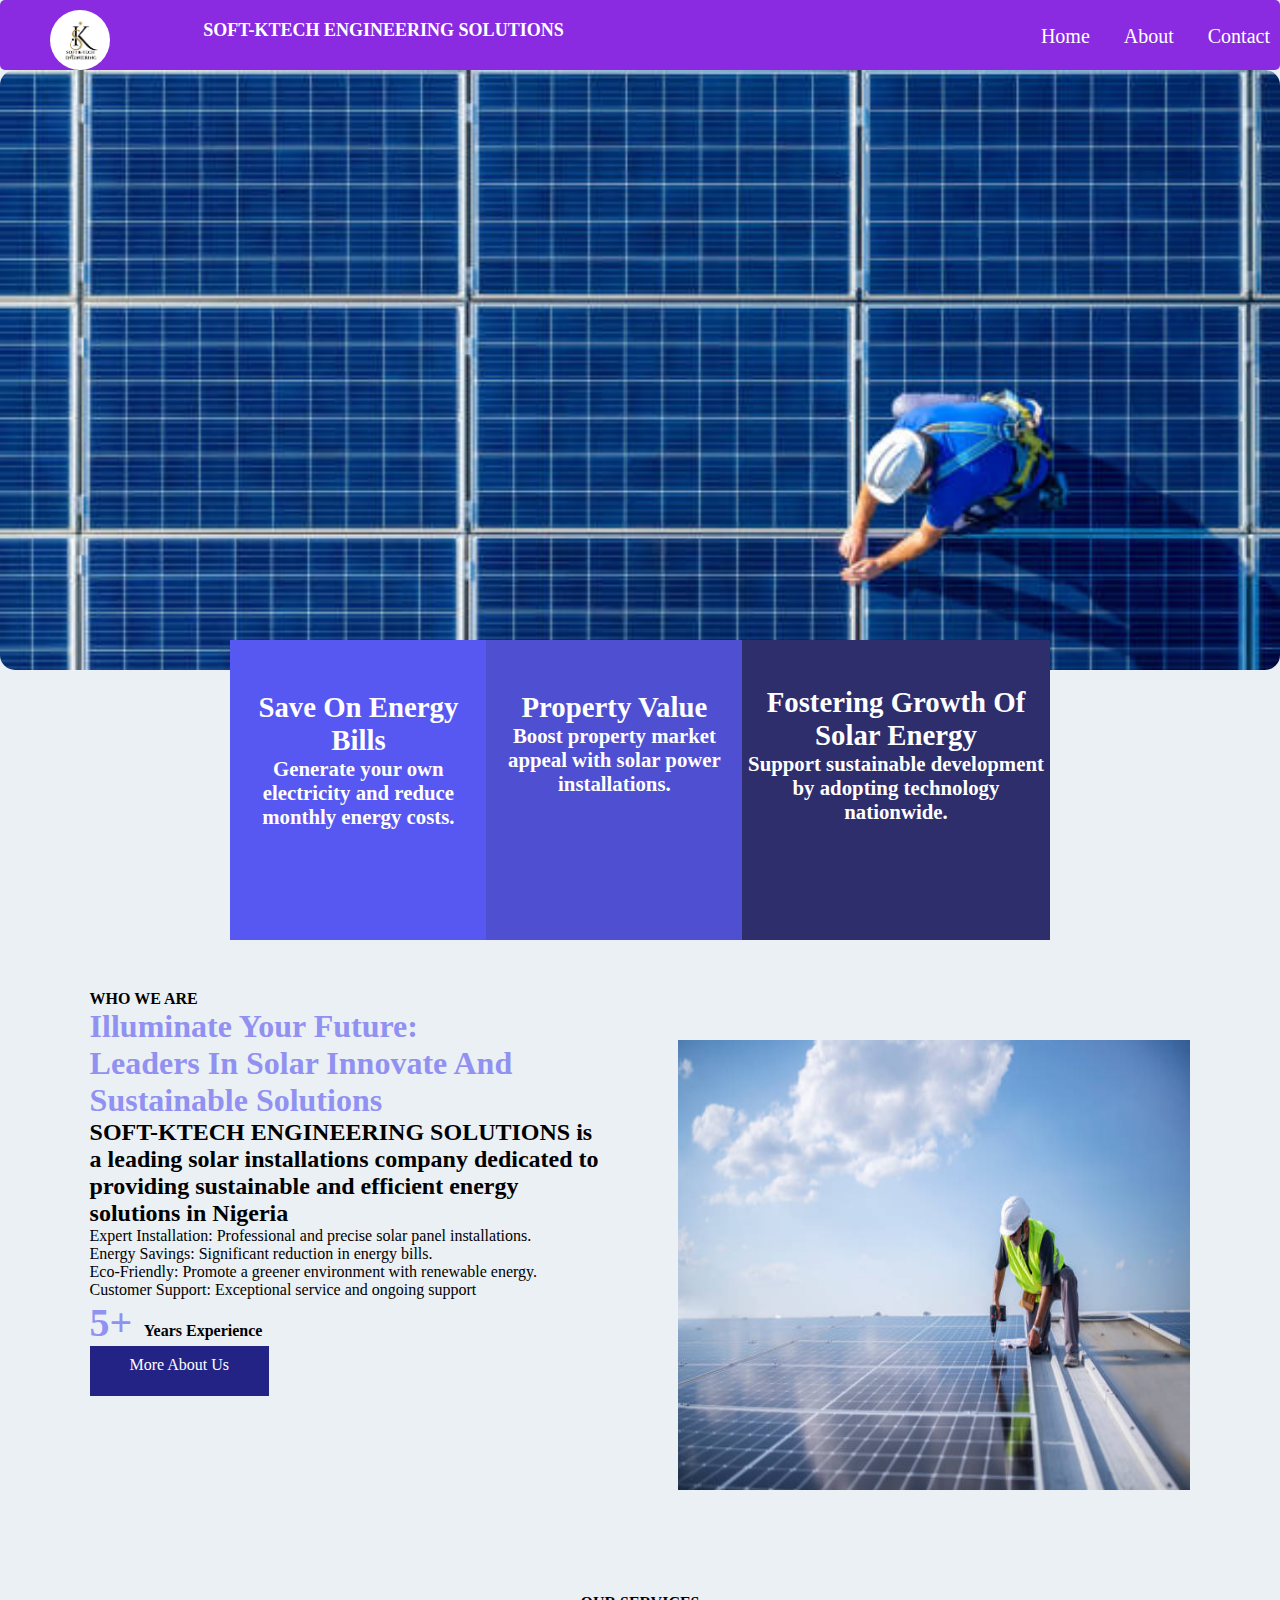
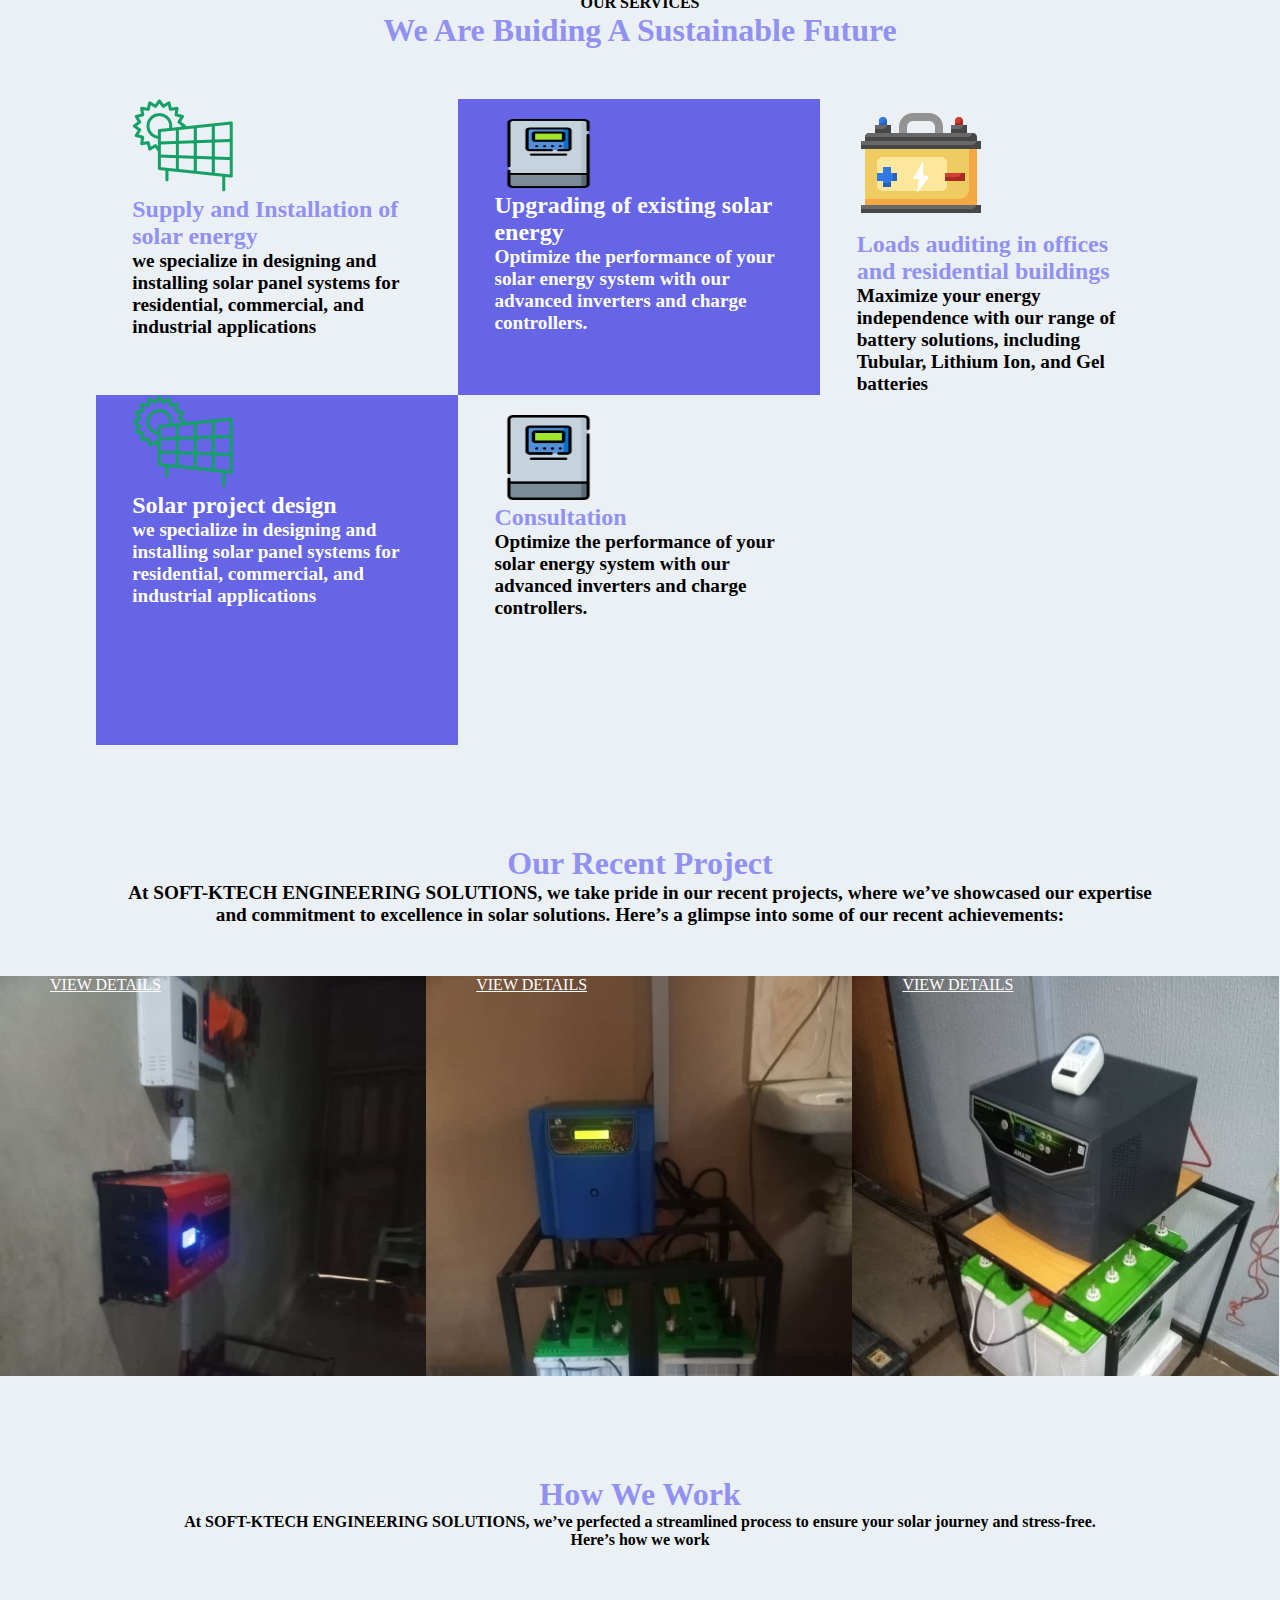
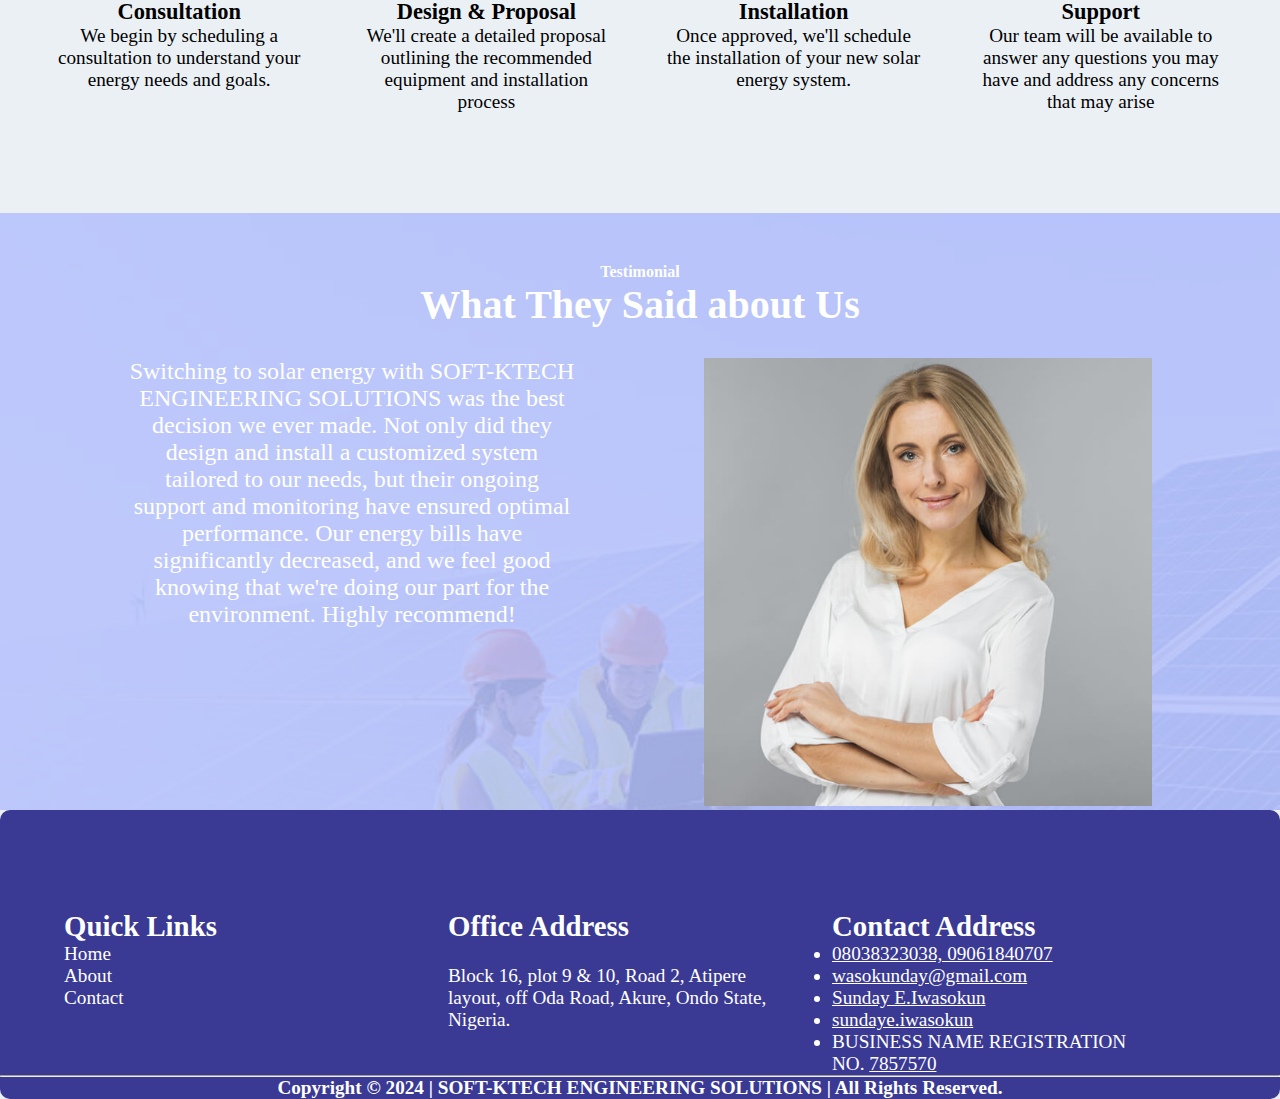
==== index.html @ e068b26a "first commit" ====
<!DOCTYPE html>
<html lang="en">
<head>
    <meta charset="UTF-8">
    <meta name="viewport" content="width=device-width, initial-scale=1.0">
    <title>SOFT-KTECH ENGINEERING SOLUTIONS</title>
    <link rel="stylesheet" href="https://cdnjs.cloudflare.com/ajax/libs/font-awesome/6.6.0/css/all.min.css" integrity="sha512-Kc323vGBEqzTmouAECnVceyQqyqdsSiqLQISBL29aUW4U/M7pSPA/gEUZQqv1cwx4OnYxTxve5UMg5GT6L4JJg==" crossorigin="anonymous" referrerpolicy="no-referrer" />
    <link href="https://cdn.jsdelivr.net/npm/bootstrap@5.0.2/dist/css/bootstrap.min.css" rel="stylesheet" integrity="sha384-EVSTQN3/azprG1Anm3QDgpJLIm9Nao0Yz1ztcQTwFspd3yD65VohhpuuCOmLASjC" crossorigin="anonymous">
    <link rel="stylesheet" href="css/index.css">
    <link rel="preconnect" href="https://fonts.googleapis.com">
    <link rel="preconnect" href="https://fonts.gstatic.com" crossorigin>
    <link href="https://fonts.googleapis.com/css2?family=Poppins:ital,wght@0,100;0,200;0,300;0,400;0,500;0,600;0,700;0,800;0,900;1,100;1,200;1,300;1,400;1,500;1,600;1,700;1,800;1,900&display=swap" rel="stylesheet">
</head>
<body>
  <div style="display: flex; background-color: blueviolet; border-radius: 5px; justify-content: space-between; ">
    <img style="margin-left: 50px; border-radius: 50px; height: 60px; margin-top: 10px;" src="image/soft-tech logo.jfif" alt="">
    <h2 id="head" style="font-size: large; margin-top: 20px; margin-right: 30%; color: rgb(255, 255, 255);"> SOFT-KTECH ENGINEERING SOLUTIONS</h2>

    <div id="head1" class="navlink" style="margin-top: 25px; margin-right: 10px; ">
        <a href="index.html" id="hold" style=" font-size: 20px; text-decoration: none;  color: rgb(255, 255, 255);">Home</a>
        <a href="about.html" id="hold" style="margin-left: 30px; font-size: 20px; text-decoration: none;  color: rgb(255, 255, 255);">About</a>
        <a href="contact.html" id="hold" style="margin-left: 30px; font-size: 20px; text-decoration: none; color: rgb(255, 255, 255);">Contact</a>
    </div>
    <div class="bx bx-main" id="menu-icon">
      <span><i class="fa-solid fa-bars"></i></span>
  </div>
  </div>
    
    <div>
        <div>
            <h1 id="size" style="background-image: url(image/cover.jpg); height: 600px;border-radius: 15px; background-size:cover;"></h1>
        </div>
    </div>

    <!-- Benefit -->
    <div  class="benefit" style="display: flex; color: white; margin:auto; width: 80%; text-align: center; margin-top: -30px; ">
      <div id="benefit1"  style="margin-left: 10%; width: 25%; height: 300px; background-color: rgb(87, 87, 241);">
        <h2 style="font-size: 180%; margin-top: 20%;">Save On Energy Bills</h2>
        <h4 style="font-size: 130%;">Generate your own electricity and reduce monthly energy costs.</h4>
      </div>
      <div id="benefit1"  style="width: 25%; height: 300px; background-color: rgb(79, 79, 209);">
        <h2 style="font-size: 180%; margin-top: 20%;" >Property Value</h2>
        <h4 style="font-size: 130%;">Boost property market appeal with solar power installations.</h4>
      </div>
      <div id="benefit2"  style="width: 30%; height: 300px; background-color: rgb(46, 46, 109);">
        <h2 style="font-size: 180%; margin-top: 15%;">Fostering Growth Of Solar Energy</h2>
        <h4 style="font-size: 130%;">Support sustainable development by adopting technology nationwide.</h4>
      </div>
    </div>

     <!-- Who we Are -->
    <div id="where" style="display: flex; width: 100%;  margin-top: 50px;">
        <div id="word" style="width: 40%; margin-left: 7%;">
          <h4> <strong> WHO WE ARE</strong></h4>
          <h1 style="color: rgb(145, 145, 241);"><strong> Illuminate Your Future: <br>
            Leaders In Solar Innovate And Sustainable Solutions</strong>
          </h1>
          <h3 style="font-size: 150%;">SOFT-KTECH ENGINEERING SOLUTIONS is a leading solar installations company dedicated
            to providing sustainable and efficient energy solutions in Nigeria
          </h3>
          <li style="list-style-type: none;">
            <ul><i style="color: blue;" class="fa fa-check-square" aria-hidden="true"></i>
              Expert Installation: Professional and precise solar panel installations.</ul>
            <ul><i style="color: blue;" class="fa fa-check-square" aria-hidden="true"></i>
              Energy Savings: Significant reduction in energy bills.</ul>
            <ul><i style="color: blue;" class="fa fa-check-square" aria-hidden="true"></i>
              Eco-Friendly: Promote a greener environment with renewable energy.</ul>
            <ul><i style="color: blue;" class="fa fa-check-square" aria-hidden="true"></i>
              Customer Support: Exceptional service and ongoing support</ul>
          </li>
          <h4><strong style="font-size: 250%; color: rgb(145, 145, 241);" >5+</strong> &nbsp; Years Experience</h4>
          <div  style=" text-align: center; padding-top: 10px; background-color: rgb(35, 35, 133); height: 50px; width: 35%;"><a href="about.html" style="height: 100%; text-decoration: none; color: white;">More About Us</a></div>
        </div>
        <div id="pict" style="width: 40%; margin-right: 7%; margin-left: 6%; ">
          <img src="image/image3.jpg" alt="" style="margin-top: 50px; height: 450px; width: 100%;">
        </div>
    </div>

    <!-- Our Services -->
    <div style="text-align: center; margin-bottom: 100px; margin-top: 100px;">
        <h4><strong>OUR SERVICES</strong></h4>
        <h1 style="color: rgb(145, 145, 241);">We Are Buiding A Sustainable Future</h1>
        <div id="service" style="display: flex; flex-wrap: wrap; width: 100%;  margin-top: 50px;">
          <div id="word" style="width: 28.3%; margin-left: 7.5%;  text-align: left;">
            <img src="image/Vector.png" style="margin-left: 10%;" alt="">
            <div style="width: 80%; margin-left: 10%;">
              <h2 style="color: rgb(145, 145, 241); font-size: 150%;">Supply and Installation of solar energy</h2>
              <h4 style="font-size: 120%">we specialize in designing and installing solar panel systems for residential, commercial, and industrial applications</h4>
            </div>
          </div>
          <div id="word" style="width: 28.3%; background-color: rgb(101, 101, 230); text-align: left;">
            <img src="image/solar-inverter.png" style="padding-top: 20px; margin-left: 10%;margin-left: 10%; height: 30%; width: 30%;" alt="">
            <div style="width: 80%; margin-left: 10%; color: rgb(255, 255, 255);">
              <h2 style="font-size: 150%;">Upgrading of existing solar energy</h2>
              <h4 style="font-size: 120%">Optimize the performance of your solar energy system with our advanced inverters and charge controllers.</h4>
            </div>
          </div>
          <div id="word" style="width: 28.3%; margin-right: 7.5%; text-align: left;">
            <img src="image/battery.png" style="margin-left: 10%;" alt="">
            <div style="width: 80%; margin-left: 10%;">
              <h2 style="color: rgb(145, 145, 241); font-size: 150%">Loads auditing in offices and residential buildings</h2>
              <h4 style="font-size: 120%">Maximize your energy independence with our range of battery solutions, including Tubular, Lithium Ion, and Gel batteries</h4>
            </div>
          </div><br>
          <div id="word" style="width: 28.3%; margin-left: 7.5%; height: 350px; background-color: rgb(101, 101, 230); text-align: left;">
            <img src="image/Vector.png" style="margin-left: 10%;" alt="">
            <div style="width: 80%; margin-left: 10%; color: rgb(255, 255, 255);">
              <h2 style="font-size: 150%;">Solar project design</h2>
              <h4 style="font-size: 120%">we specialize in designing and installing solar panel systems for residential, commercial, and industrial applications</h4>
            </div>
          </div>
          <div id="word" style="width: 28.3%; text-align: left;">
            <img src="image/solar-inverter.png" style="padding-top: 20px; margin-left: 10%;margin-left: 10%; height: 30%; width: 30%;" alt="">
            <div style="width: 80%; margin-left: 10%;">
              <h2 style="color: rgb(145, 145, 241); font-size: 150%;">Consultation</h2>
              <h4 style="font-size: 120%">Optimize the performance of your solar energy system with our advanced inverters and charge controllers.</h4>
            </div>
          </div>
        </div>
    </div>

    <!-- our recent work -->
    <div style="margin: 0px;" >
          <div id="recent" style="text-align: center; margin-top: 20px;">
            <h1 style="color: rgb(145, 145, 241);">Our Recent Project</h1>
            <h4 style=" margin: auto; width: 80%; font-size: 120%; margin-bottom: 50px;">At SOFT-KTECH ENGINEERING SOLUTIONS, we take pride in our recent projects, where we’ve showcased our expertise and commitment to excellence in solar solutions. Here’s a glimpse into some of our recent achievements:</h4>
          </div>
          <div id="where" style="display: flex; width: 100%; height: 400px;">
            <div id="word1" style="width: 33.3%;  background-size: cover; background-image: url(image/WhatsApp\ Image\ 2024-06-14\ at\ 4.16.37\ PM.jpeg);">
              <a href="" style="color: white; margin-left: 50px; margin-top: 380px;">VIEW DETAILS</a>
            </div>
            <div id="word1" style="width: 33.3%;  background-size: cover; background-image: url(image/WhatsApp\ Image\ 2024-06-14\ at\ 4.16.38\ PM.jpeg);">
              <a href="" style="color: white; margin-left: 50px; margin-top: 380px;">VIEW DETAILS</a>
            </div>
            <div id="word1" style="width: 33.3%;  background-size: cover; background-image: url(image/WhatsApp\ Image\ 2024-06-14\ at\ 4.16.38\ PM\ \(1\).jpeg);">
              <a href="" style="color: white; margin-left: 50px; margin-bottom: 380px ;">VIEW DETAILS</a>
            </div>
          </div>
    </div>

        <!-- how we work -->

    <div style="text-align: center; margin-top: 100px;">
          <h1 style="color: rgb(145, 145, 241);"><strong>How We Work</strong></h1>
          <h4 style="width: 80%; margin: auto;">At SOFT-KTECH ENGINEERING SOLUTIONS, we’ve perfected a streamlined
            process to ensure your solar journey and stress-free. <br>
            Here’s how we work
          </h4>
          <div id="where" style="display: flex; width: 100%; font-size: 120%; margin-top: 50px;">
            <div id="word" style="width:20%; margin-left: 4%;">
              <i  class="fa fa-book" aria-hidden="true"></i>
              <h3><strong>Consultation</strong></h3>
              <p>
                We begin by scheduling a consultation to 
                understand your energy needs and goals.
              </p>
            </div>
            <div id="word" style="width:20%; margin-left: 4%;">
              <i class="fa fa-users" aria-hidden="true"></i>
              <h3><strong>Design & Proposal</strong></h3>
              <p>
                We'll create a detailed proposal outlining
                the recommended equipment and installation process
              </p>
            </div>
            <div id="word" style="width:20%; margin-left: 4%;">
              <i class="fa fa-book" aria-hidden="true"></i>
              <h3><strong>Installation</strong></h3>
              <p>Once approved, we'll schedule the installation of your new
                 solar energy system.
              </p>
            </div>
            <div id="word" style="width:20%; margin-left: 4%;">
              <i class="fa fa-book" aria-hidden="true"></i>
              <h3><strong>Support</strong></h3>
              <p>Our team will be available to answer any questions
                 you may have and address any concerns that may arise
              </p>
            </div>
          </div>
    </div>

        <!-- Testimonial -->

    <div style="background-image: url(image/image1.jpg); width: 100%; margin-top: 100px; background-size:cover; text-align: center; color: white;">
          <div style=" background-color: rgba(181, 192, 250, 0.877);">
            <h4 style="padding-top: 50px;"><strong>Testimonial</strong></h4>
            <h2 style="font-size: 250%;"><strong>What They Said about Us</strong></h2>
            <div id="where" style="padding-top: 30px; display: flex; width: 100%;">
              <div  id="test" style="width: 35%; margin-left: 10%; font-size: 150%;"><p>Switching to solar energy with 
                SOFT-KTECH ENGINEERING SOLUTIONS was the best decision we ever made.
                Not only did they design and install a customized system tailored to 
                our needs, but their ongoing support and monitoring have 
                ensured optimal performance. Our energy bills have significantly 
                decreased, and we feel good knowing that we're doing
                 our part for the environment. Highly recommend!
              </p>
              </div>
              <div id="pict" style="width: 35%; margin-right: 10%; margin-left: 10%;">
                <img src="image/team-4.jpg" style="width: 100%;" alt="">
              </div>
            </div>
          </div>
    </div>



    <!-- Footer -->
    <div class="col-md-14 " id="foot" style=" color: white; font-size: larger; 
    background-color: rgb(58, 58, 148); height: 100%; background-size: cover;
    border-radius: 10px; ">
      <div id="where" style="display: flex; width: 100%; padding-top: 100px; height: 90%;">
        <div id="word" style="width: 25%; margin-left: 5%;">
          <h2><strong>Quick Links</strong></h2>
          <ul style=" list-style-type: none;">
            <li><a style="text-decoration: none;  color: rgb(255, 255, 255);" href="index.html">Home</a></li>
            <li><a style="text-decoration: none;  color: rgb(255, 255, 255);" href="about.html">About</a></li>
            <li><a style="text-decoration: none;  color: rgb(255, 255, 255);" href="contact.html">Contact</a></li>
          </ul>
        </div>
        <div id="word" style="width: 25%; margin-left: 5%;">
          <h2><strong>Office Address</strong></h2><br>
           <ul class="list-unstyled text-light footer-link-list"  style=" list-style-type: none;"><li style="width: 100%;">
            <i class="fas fa-map-marker-alt fa-fw"></i>
            Block 16, plot 9 & 10, Road 2, Atipere layout, off Oda Road, Akure, Ondo State, Nigeria.
           </li></ul>
        </div>
        <div id="word" style="width: 25%; margin-left: 5%; margin-right: 5%;">
          <h2><strong>Contact Address</strong></h2>
          <ul class="list-unstyled text-light footer-link-list" >
            <li>
              <i class="fa fa-phone-square" aria-hidden="true"></i>
              <a class="text-decoration-none" href="" style="color: white;">08038323038, 09061840707</a>
            </li>
            <li>
              <i class="fa fa-envelope fa-fw"></i>
              <a class="text-decoration-none" href="mailto:info@company.com" style="color: white;">wasokunday@gmail.com</a>
            </li>
            <li>
              <i class="fa-brands fa-facebook"></i>
              <a class="text-decoration-none" href="https://web.facebook.com/iwasokuns" style="color: white;">Sunday E.Iwasokun</a>
            </li>
            <li>
              <i class="fa-brands fa-instagram"></i>
              <a class="text-decoration-none" href="https://www.instagram.com/sundaye.iwasokun/" style="color: white;">sundaye.iwasokun</a>
            </li>  
            <li> BUSINESS NAME REGISTRATION NO. 
              <a class="text-decoration-none" href="" style="color: white;">7857570</a>
            </li>  
          </ul> 
        </div>
      </div>
      <hr id="foots">
      <h4 id="foots1" style="height: 10%; margin: auto; text-align: center; font-size: 100%;">Copyright © 2024 | SOFT-KTECH ENGINEERING SOLUTIONS | All Rights Reserved.</h4>
    </div>
  
    <script src="js/index.js"></script>
    <script src="https://cdn.jsdelivr.net/npm/bootstrap@5.0.2/dist/js/bootstrap.bundle.min.js" integrity="sha384-MrcW6ZMFYlzcLA8Nl+NtUVF0sA7MsXsP1UyJoMp4YLEuNSfAP+JcXn/tWtIaxVXM" crossorigin="anonymous"></script>
</body>
</html>
---- css/index.css ----
*{
    padding: 0;
    margin: 0px;
    box-sizing: border-box;
    font-family: Poppins sans-serif;
}
body{
    margin: 0px;
    background-color: rgb(235, 240, 245);
}
#menu-icon{
    font-size: 30px;
    z-index: 10001;
    cursor: pointer;
    color: white;
    margin-top: 20px;
    margin-left: 60px;
    display: none;
}
.h1{
    color: blueviolet;
}
#hold:hover{
    color: rgb(14, 9, 19) !important;
    text-decoration: underline !important;
}


@media only screen and (max-width: 700px){
    .benefit{
        display: flex;
        flex-direction: column;
    }
    #benefit1{
        width: 80% !important;
        margin-left: 10%;
    }
    #benefit2{
        width: 80% !important;
        margin-left: 10%;
    }
}

/* Extra small devices (phones, 600px and down)*/
@media only screen and (max-width: 600px) {
    #where{
        flex-direction: column !important;
    }
    #word{
        width: 80% !important;
        margin-left: 10% !important;
    }
    #pict{
        width: 80% !important;
        margin-left: 10% !important;
    }
    #word1{
        width: 80% !important;
        margin-left: 10% !important;
        height: 200% !important;
    }
    #test{
        width: 80% !important;
        margin-left: 10% !important;
    }
} 

/*Medium devices (landscape tablets, 768px and up) */
@media only screen and (max-width: 768px) {
    #head{
       font-size: 100% !important;
    }
    #size{
        width: 100% !important;
    }    
}

@media only screen and (max-width: 1130px){
    #menu-icon{
        display: block;
        margin-right: 50px;
        
    }
    .navlink{
        position: absolute !important;
        top: 60px !important;
        right: -100% !important;
        bottom: 0 !important;
        width: 20% !important;
        height: 80% !important;
        background-color: rgb(27, 13, 107) !important;
        display: flex !important; 
        margin-right: 0px !important;
        margin-top: 10px !important;
        align-items: center;
        flex-direction: column;
    }
    .navlink a{
        display: block !important;
        margin-bottom: 15px !important;
        margin-left: 10% !important; 
        text-align: center !important;
    }
    .navlink.open{
        right: 0 !important ;
    } 
    #test{
        font-size: 100% !important;
    }
}

/*Large devices (laptops/desktops, 992px and up)*/ 
@media only screen and (max-width: 992px) {
    #west{
        font-size: 120% !important;
        width: 80%px !important;
    }
    #east{
        height: 350px !important;
        width: 80% !important;
    }
    #quest{
        font-size: 120% !important
    }
    #tion{
        height: 30px !important;
        width: 100px !important;
        margin: auto !important;
        padding-top: 0px !important;
    }
    #globe{
        font-size:100% !important;
    }
}



@media only screen and (max-width: 900px) {
    #recent{
        padding-top: 0px !important;
    }
    
    #foots{
        margin-top: 50px;
    }
    #foots1{
        font-size: 120%;
    }
}
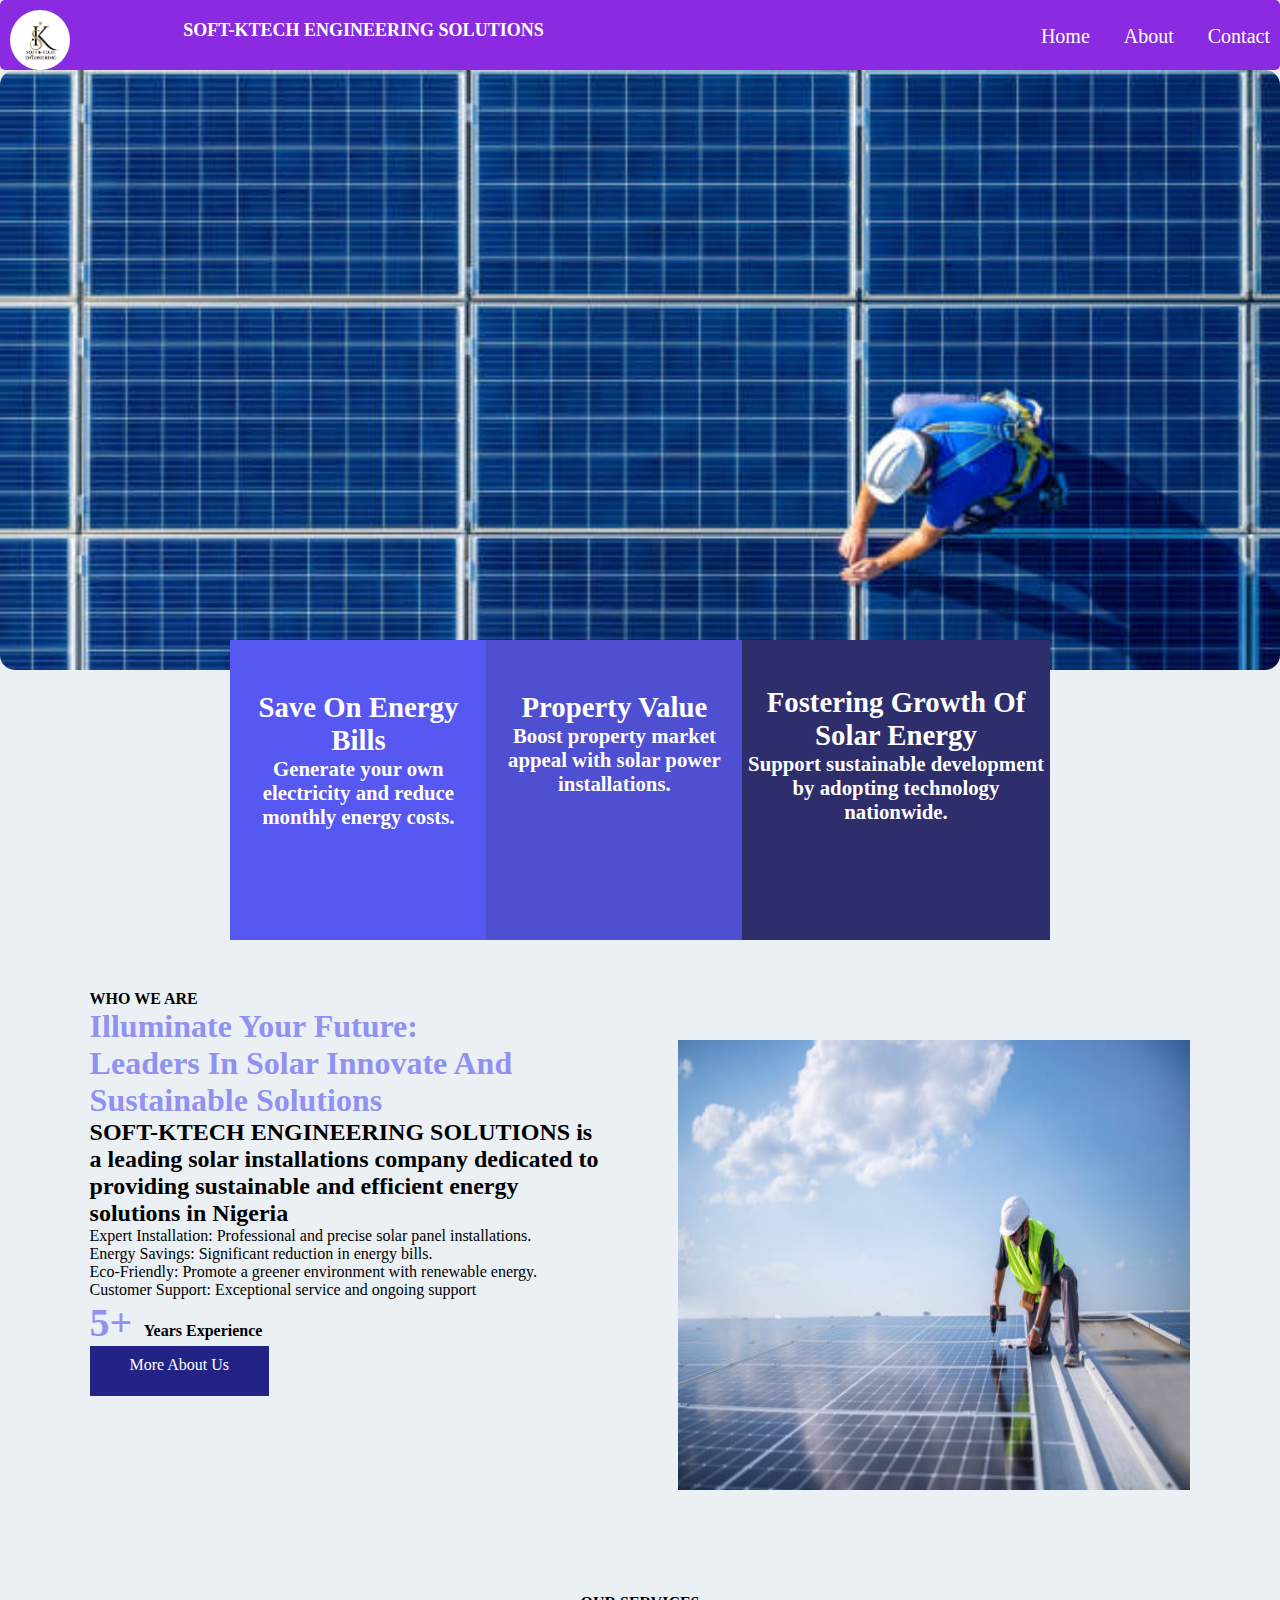
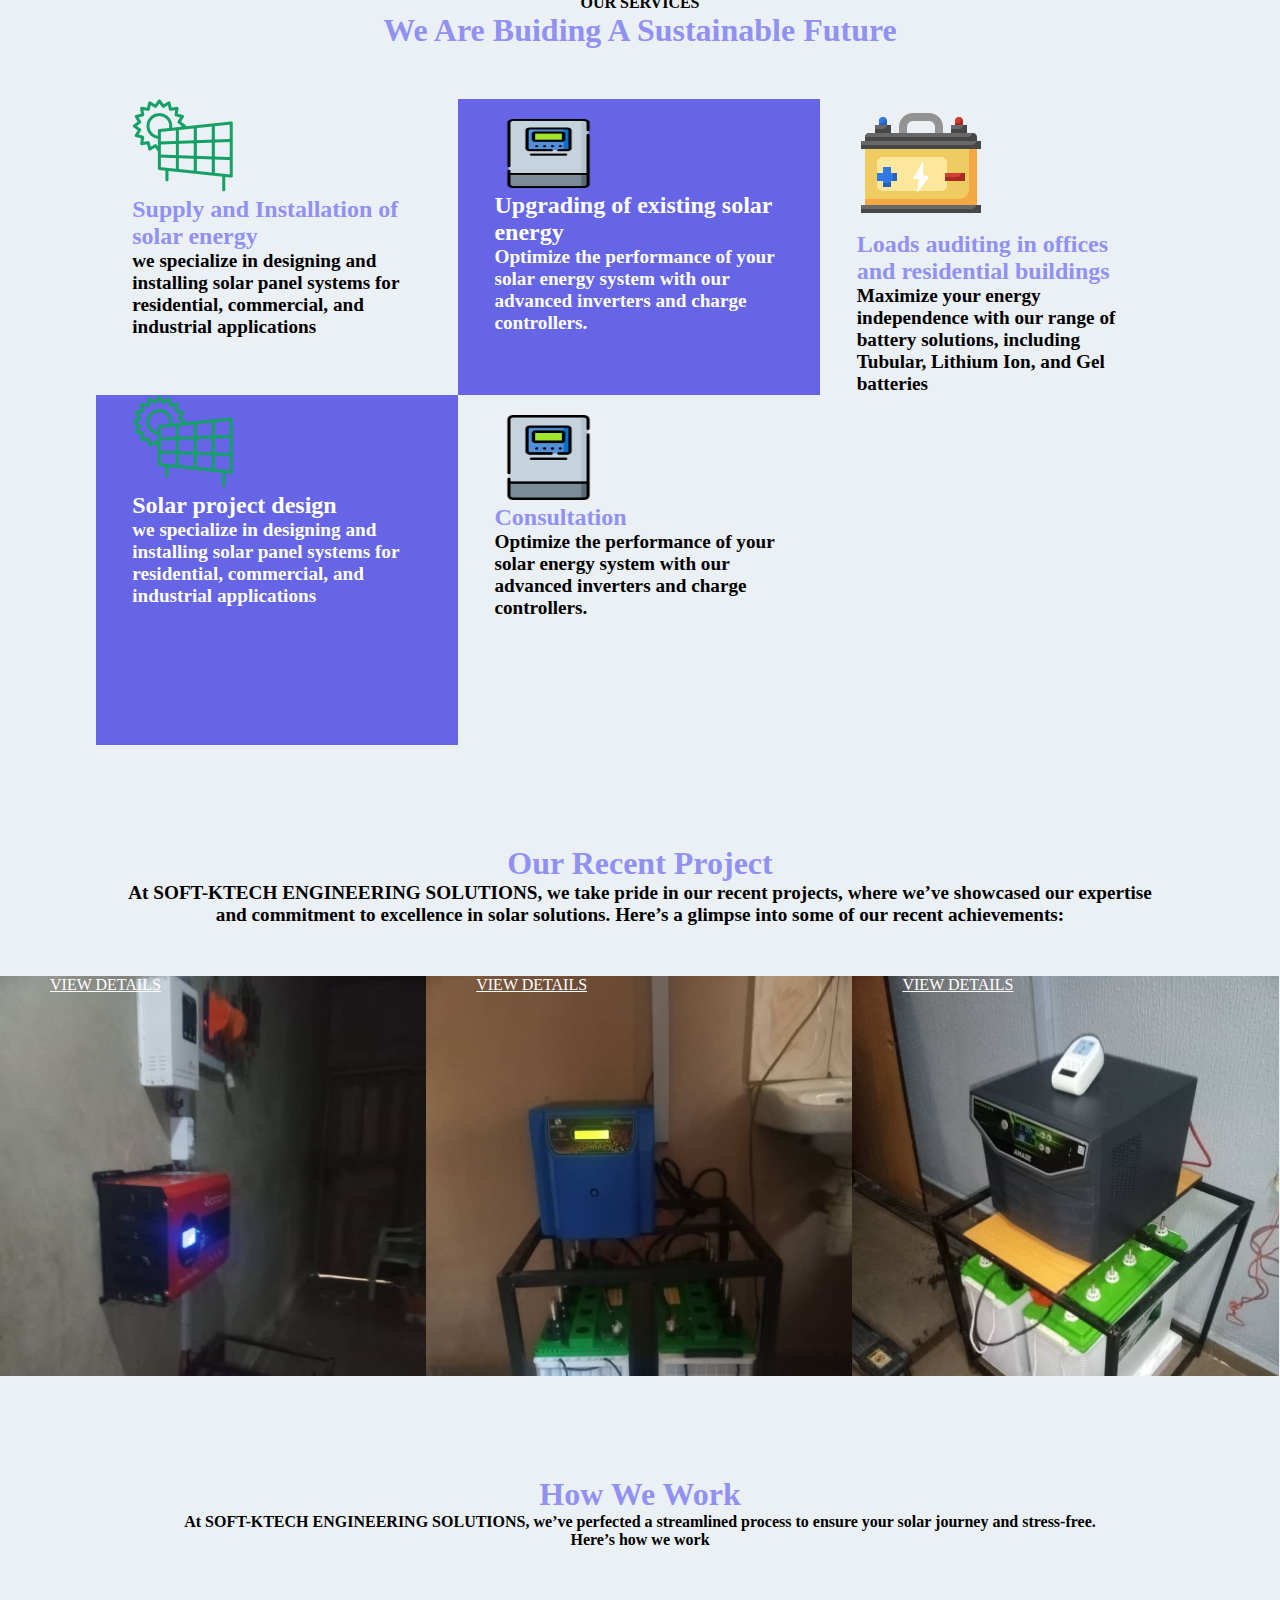
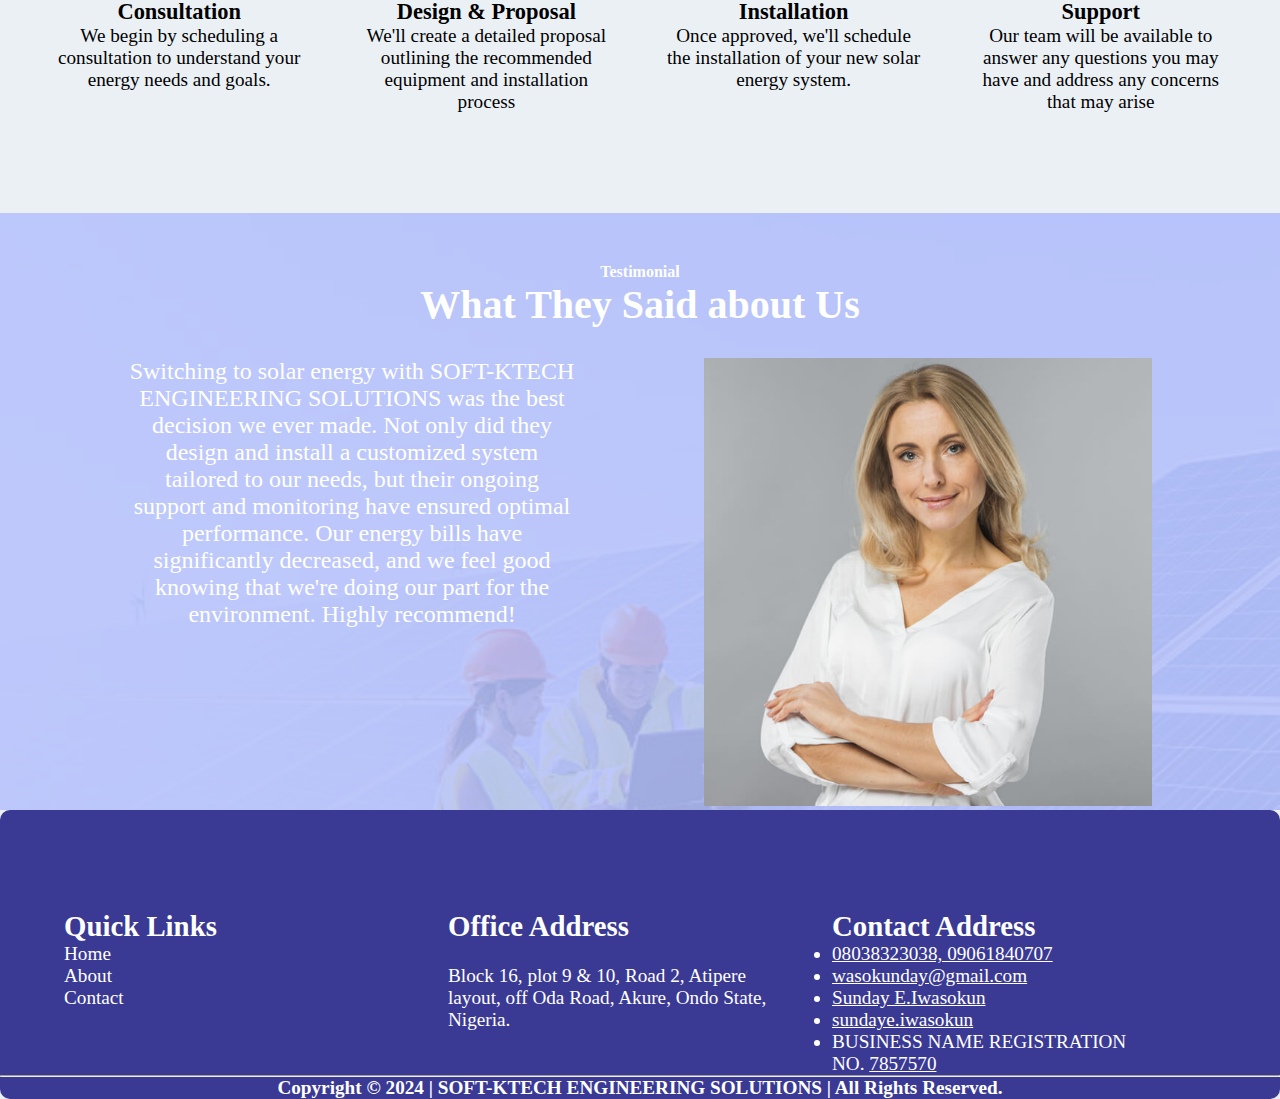
==== commit 45be1501: "update" ====
--- a/index.html
+++ b/index.html
@@ -12,8 +12,8 @@
     <link href="https://fonts.googleapis.com/css2?family=Poppins:ital,wght@0,100;0,200;0,300;0,400;0,500;0,600;0,700;0,800;0,900;1,100;1,200;1,300;1,400;1,500;1,600;1,700;1,800;1,900&display=swap" rel="stylesheet">
 </head>
 <body>
-  <div style="display: flex; background-color: blueviolet; border-radius: 5px; justify-content: space-between; ">
-    <img style="margin-left: 50px; border-radius: 50px; height: 60px; margin-top: 10px;" src="image/soft-tech logo.jfif" alt="">
+  <div id="mess" style="display: flex; background-color: blueviolet; border-radius: 5px; justify-content: space-between; ">
+    <img style="margin-left: 10px; border-radius: 50px; height: 60px; margin-top: 10px;" src="image/soft-tech logo.jfif" alt="">
     <h2 id="head" style="font-size: large; margin-top: 20px; margin-right: 30%; color: rgb(255, 255, 255);"> SOFT-KTECH ENGINEERING SOLUTIONS</h2>
 
     <div id="head1" class="navlink" style="margin-top: 25px; margin-right: 10px; ">
@@ -21,8 +21,9 @@
         <a href="about.html" id="hold" style="margin-left: 30px; font-size: 20px; text-decoration: none;  color: rgb(255, 255, 255);">About</a>
         <a href="contact.html" id="hold" style="margin-left: 30px; font-size: 20px; text-decoration: none; color: rgb(255, 255, 255);">Contact</a>
     </div>
-    <div class="bx bx-main" id="menu-icon">
-      <span><i class="fa-solid fa-bars"></i></span>
+    <div class="bx bx-bar" id="menu-icon">
+      <span class="bar"><i class="fa-solid fa-bars"></i></span>
+      <span class="closebar"><i class="fa-regular fa-rectangle-xmark"></i></span>
   </div>
   </div>
     
--- a/css/index.css
+++ b/css/index.css
@@ -14,7 +14,7 @@
     cursor: pointer;
     color: white;
     margin-top: 20px;
-    margin-left: 60px;
+    /* margin-left: ; */
     display: none;
 }
 .h1{
@@ -38,6 +38,12 @@
     #benefit2{
         width: 80% !important;
         margin-left: 10%;
+    }
+}
+@media only screen and (max-width: 380px){
+    #mess{
+        display: flex;
+        /* flex-direction: column; */
     }
 }
 
@@ -81,28 +87,37 @@
         margin-right: 50px;
         
     }
+    .bx-bar .closebar{
+        display: none;
+    }
+    .bx-barshow .bar{
+        display: none;
+    }
     .navlink{
         position: absolute !important;
-        top: 60px !important;
-        right: -100% !important;
+        top: 70px !important;
+        left: 1px !important;
         bottom: 0 !important;
-        width: 20% !important;
-        height: 80% !important;
+        width: 100% !important;
+        height: 40% !important;
+        /* height: 80% !important; */
         background-color: rgb(27, 13, 107) !important;
         display: flex !important; 
         margin-right: 0px !important;
         margin-top: 10px !important;
-        align-items: center;
+        align-items: start;
         flex-direction: column;
+    
     }
     .navlink a{
         display: block !important;
         margin-bottom: 15px !important;
-        margin-left: 10% !important; 
+        margin-left: 5% !important; 
         text-align: center !important;
     }
-    .navlink.open{
-        right: 0 !important ;
+    .close{
+        /* left: 0 !important ; */
+        display: none;
     } 
     #test{
         font-size: 100% !important;
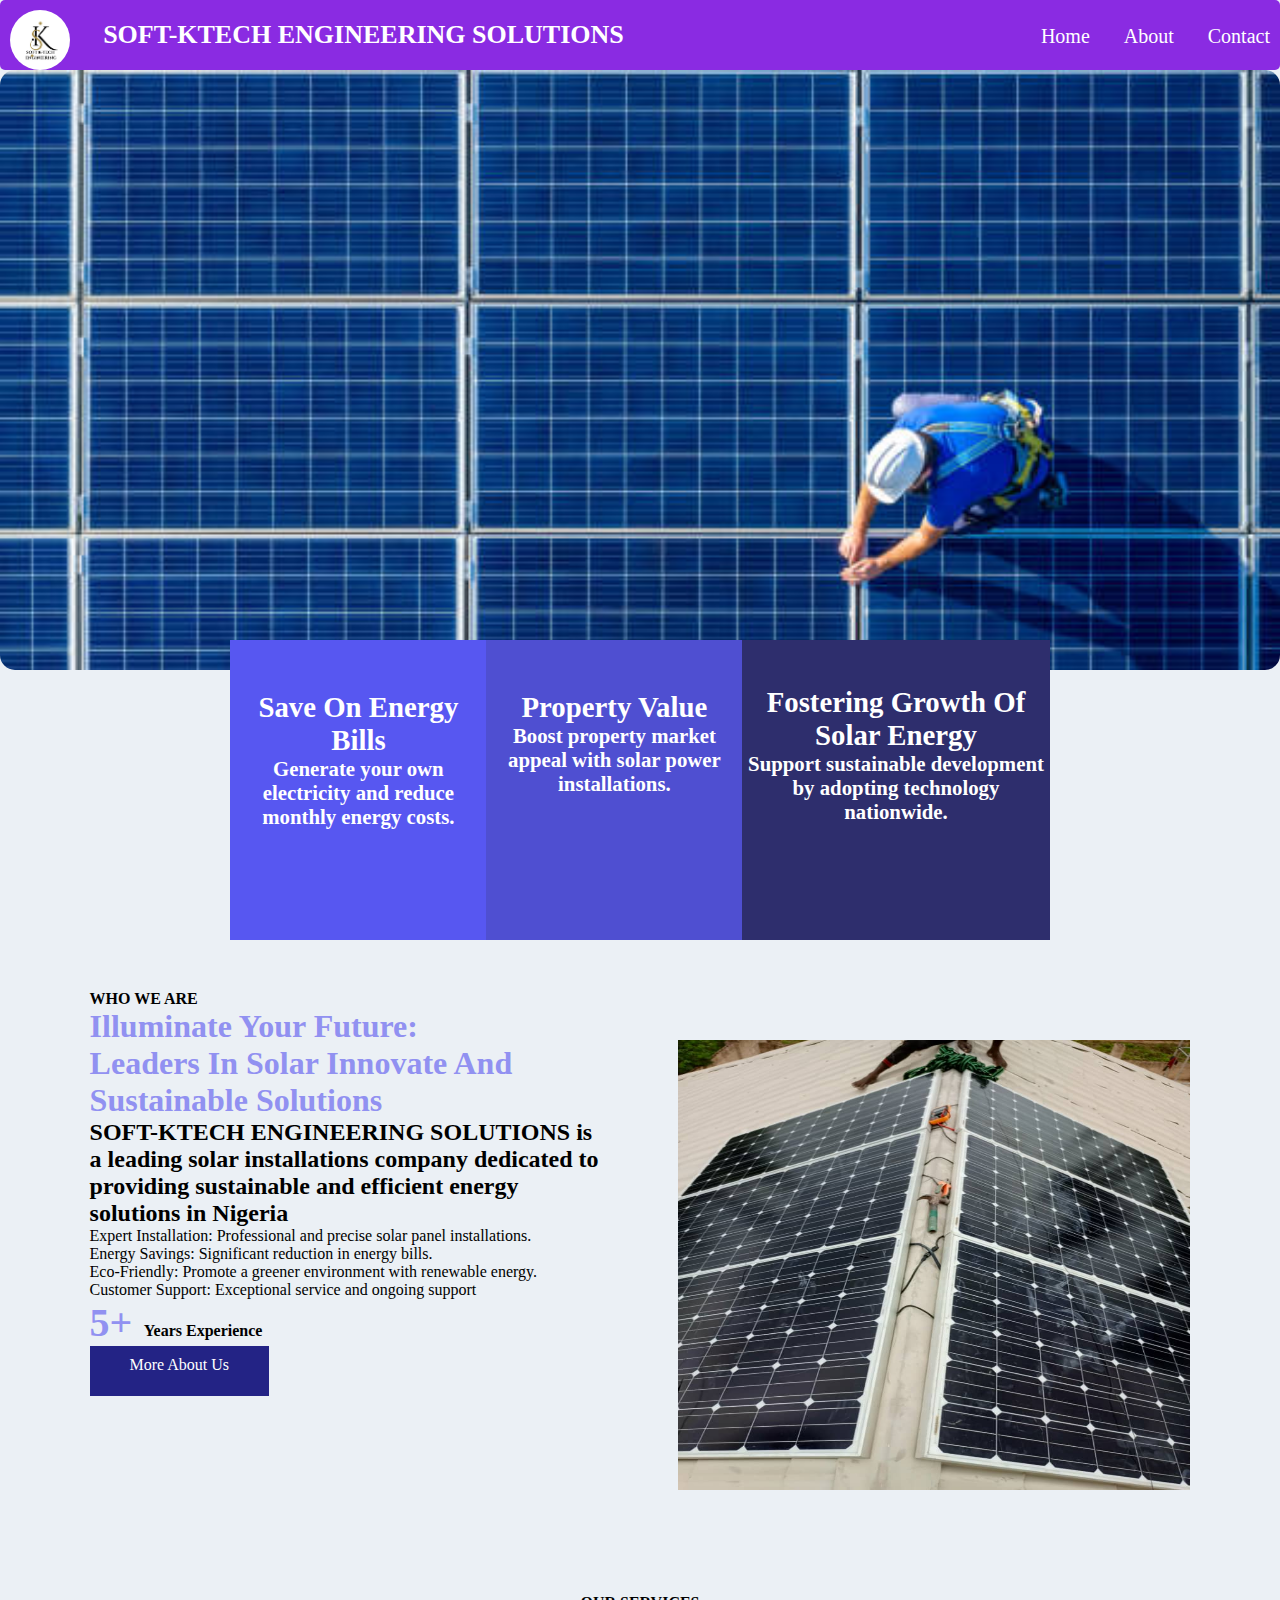
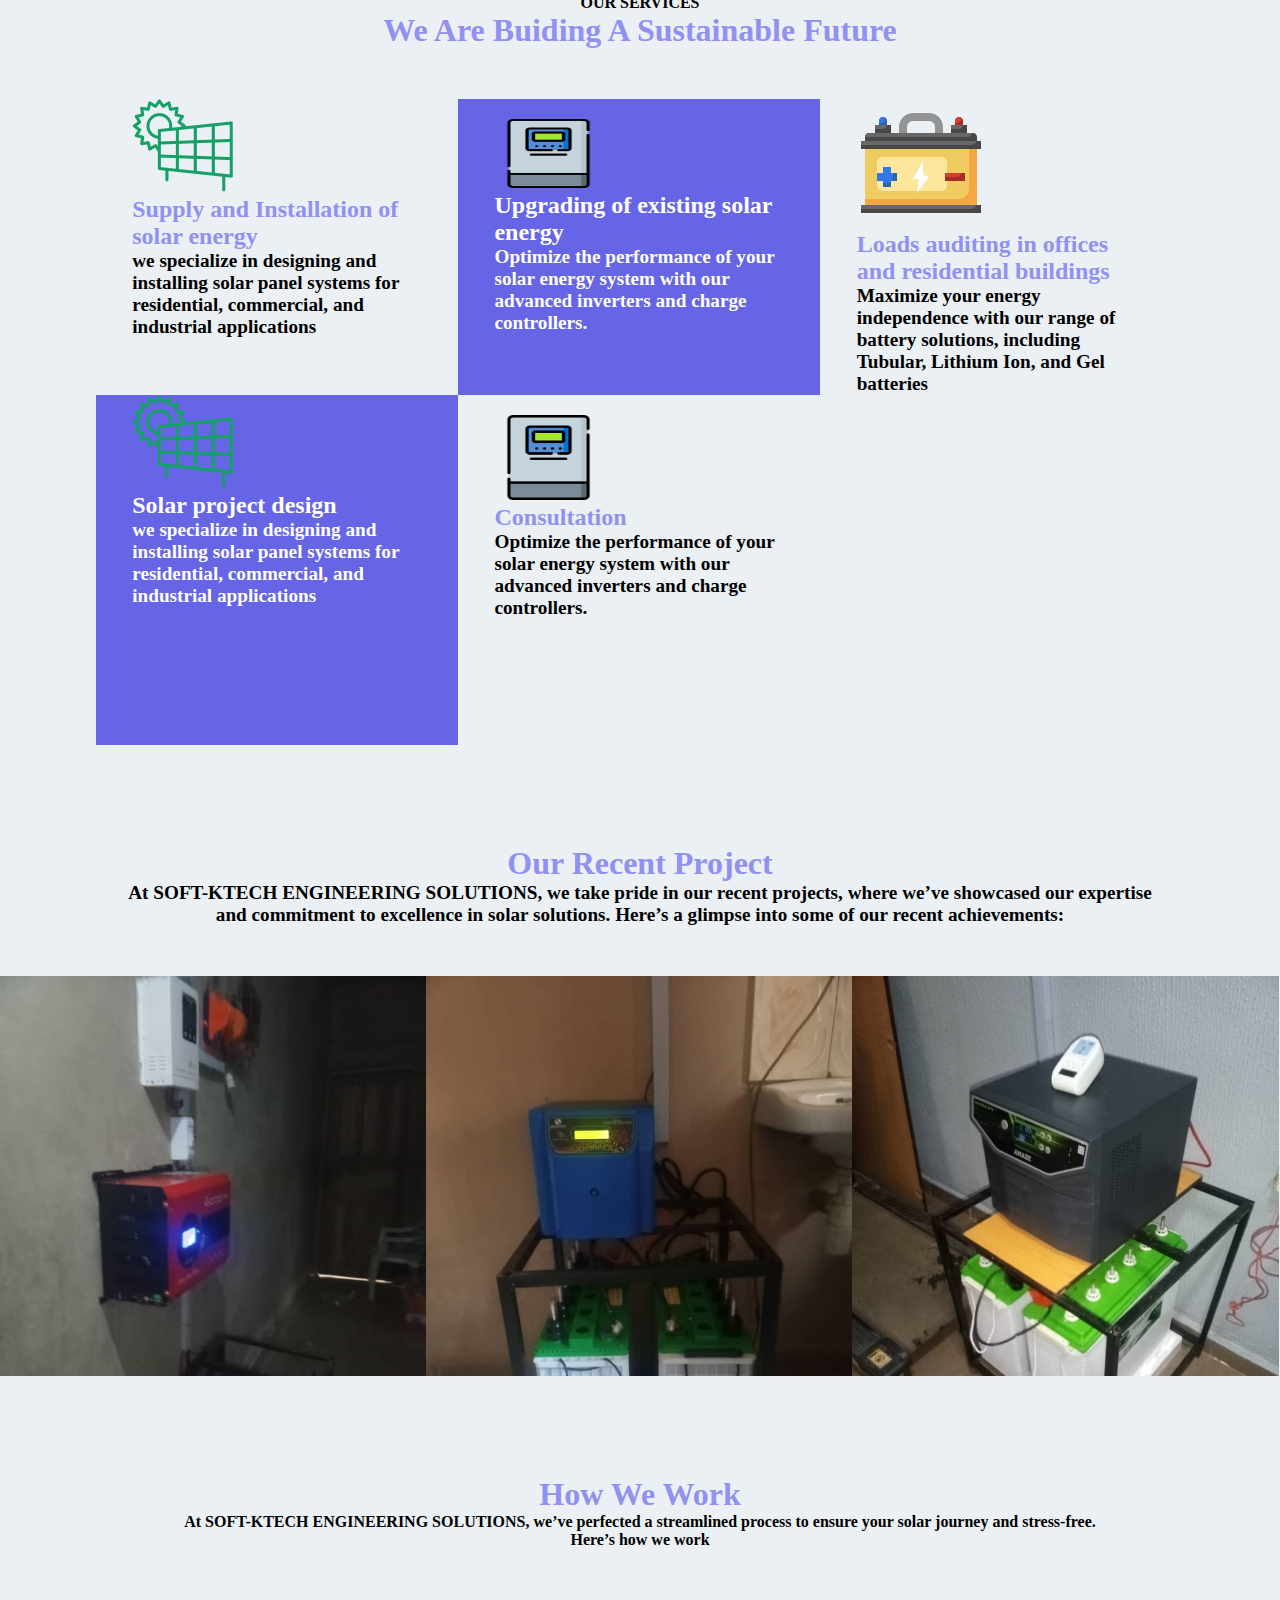
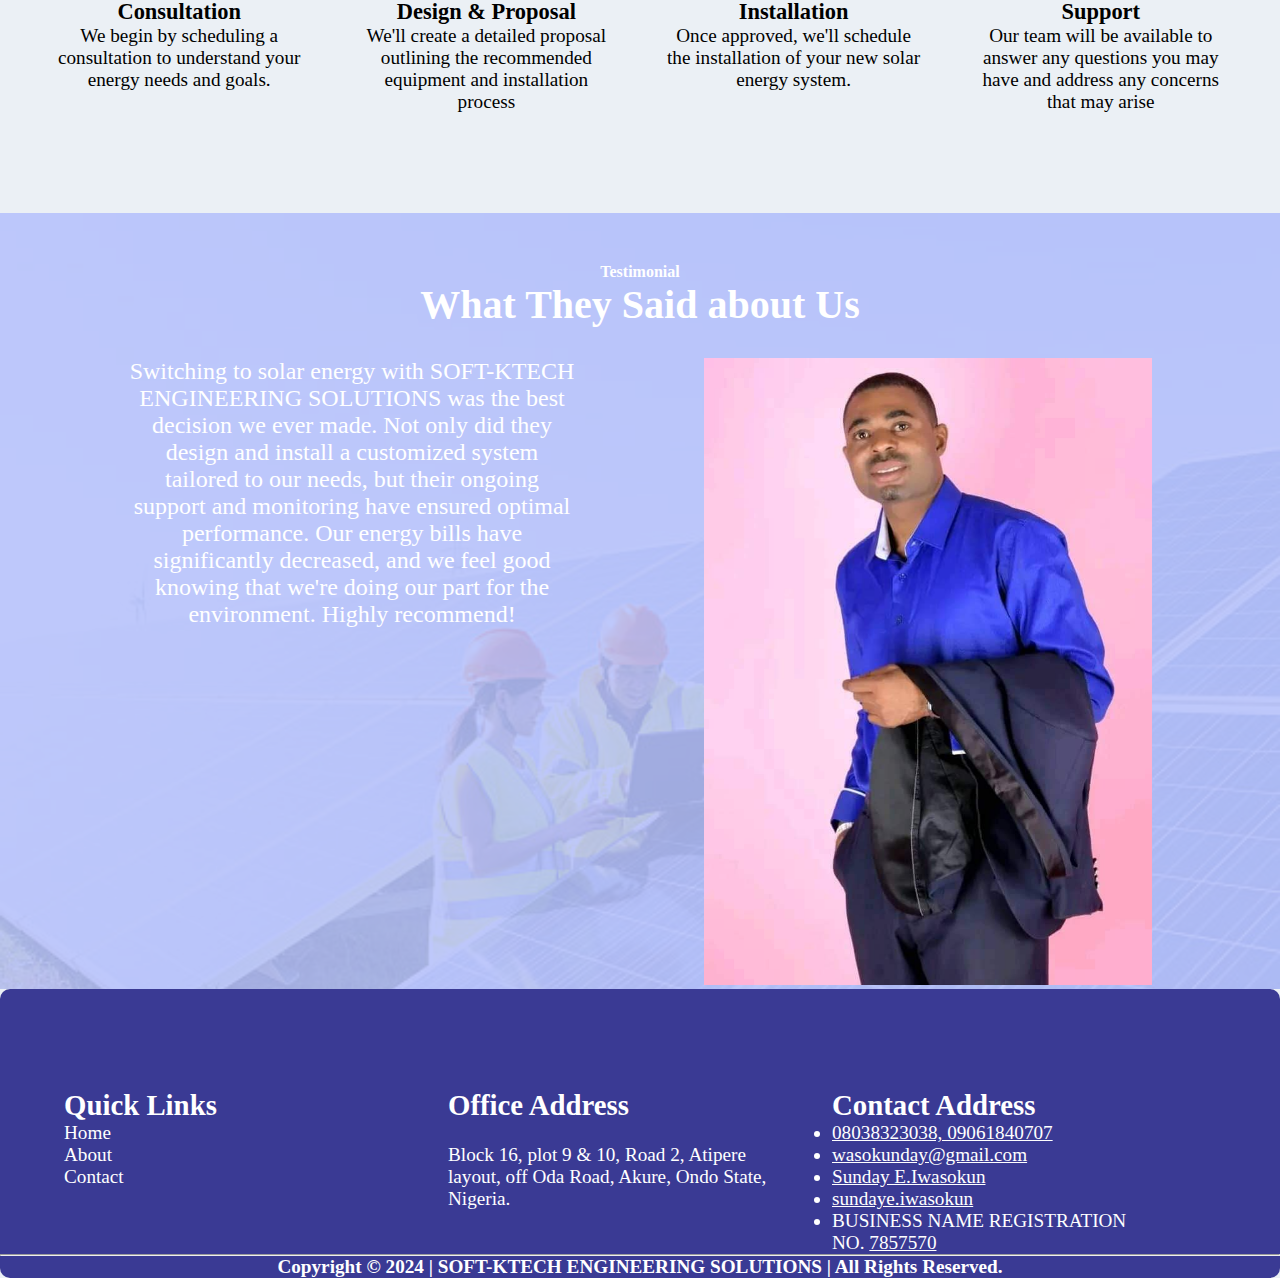
==== commit abd8f3fd: "solar" ====
--- a/index.html
+++ b/index.html
@@ -4,6 +4,7 @@
     <meta charset="UTF-8">
     <meta name="viewport" content="width=device-width, initial-scale=1.0">
     <title>SOFT-KTECH ENGINEERING SOLUTIONS</title>
+    <link rel="icon" href="image/favicon.ico" type="image/x-icon">
     <link rel="stylesheet" href="https://cdnjs.cloudflare.com/ajax/libs/font-awesome/6.6.0/css/all.min.css" integrity="sha512-Kc323vGBEqzTmouAECnVceyQqyqdsSiqLQISBL29aUW4U/M7pSPA/gEUZQqv1cwx4OnYxTxve5UMg5GT6L4JJg==" crossorigin="anonymous" referrerpolicy="no-referrer" />
     <link href="https://cdn.jsdelivr.net/npm/bootstrap@5.0.2/dist/css/bootstrap.min.css" rel="stylesheet" integrity="sha384-EVSTQN3/azprG1Anm3QDgpJLIm9Nao0Yz1ztcQTwFspd3yD65VohhpuuCOmLASjC" crossorigin="anonymous">
     <link rel="stylesheet" href="css/index.css">
@@ -14,7 +15,7 @@
 <body>
   <div id="mess" style="display: flex; background-color: blueviolet; border-radius: 5px; justify-content: space-between; ">
     <img style="margin-left: 10px; border-radius: 50px; height: 60px; margin-top: 10px;" src="image/soft-tech logo.jfif" alt="">
-    <h2 id="head" style="font-size: large; margin-top: 20px; margin-right: 30%; color: rgb(255, 255, 255);"> SOFT-KTECH ENGINEERING SOLUTIONS</h2>
+    <h2 id="head" style="font-size: 26px; margin-top: 20px; margin-right: 30%; color: rgb(255, 255, 255);"> SOFT-KTECH ENGINEERING SOLUTIONS</h2>
 
     <div id="head1" class="navlink" style="margin-top: 25px; margin-right: 10px; ">
         <a href="index.html" id="hold" style=" font-size: 20px; text-decoration: none;  color: rgb(255, 255, 255);">Home</a>
@@ -73,7 +74,7 @@
           <div  style=" text-align: center; padding-top: 10px; background-color: rgb(35, 35, 133); height: 50px; width: 35%;"><a href="about.html" style="height: 100%; text-decoration: none; color: white;">More About Us</a></div>
         </div>
         <div id="pict" style="width: 40%; margin-right: 7%; margin-left: 6%; ">
-          <img src="image/image3.jpg" alt="" style="margin-top: 50px; height: 450px; width: 100%;">
+          <img src="image/about3.jpeg" alt="" style="margin-top: 50px; height: 450px; width: 100%;">
         </div>
     </div>
 
@@ -128,13 +129,10 @@
           </div>
           <div id="where" style="display: flex; width: 100%; height: 400px;">
             <div id="word1" style="width: 33.3%;  background-size: cover; background-image: url(image/WhatsApp\ Image\ 2024-06-14\ at\ 4.16.37\ PM.jpeg);">
-              <a href="" style="color: white; margin-left: 50px; margin-top: 380px;">VIEW DETAILS</a>
             </div>
             <div id="word1" style="width: 33.3%;  background-size: cover; background-image: url(image/WhatsApp\ Image\ 2024-06-14\ at\ 4.16.38\ PM.jpeg);">
-              <a href="" style="color: white; margin-left: 50px; margin-top: 380px;">VIEW DETAILS</a>
             </div>
             <div id="word1" style="width: 33.3%;  background-size: cover; background-image: url(image/WhatsApp\ Image\ 2024-06-14\ at\ 4.16.38\ PM\ \(1\).jpeg);">
-              <a href="" style="color: white; margin-left: 50px; margin-bottom: 380px ;">VIEW DETAILS</a>
             </div>
           </div>
     </div>
@@ -198,7 +196,7 @@
               </p>
               </div>
               <div id="pict" style="width: 35%; margin-right: 10%; margin-left: 10%;">
-                <img src="image/team-4.jpg" style="width: 100%;" alt="">
+                <img src="image/Test.jpeg" style="width: 100%;" alt="">
               </div>
             </div>
           </div>
--- a/css/index.css
+++ b/css/index.css
@@ -74,7 +74,7 @@
 /*Medium devices (landscape tablets, 768px and up) */
 @media only screen and (max-width: 768px) {
     #head{
-       font-size: 100% !important;
+       font-size: 20px !important;
     }
     #size{
         width: 100% !important;
